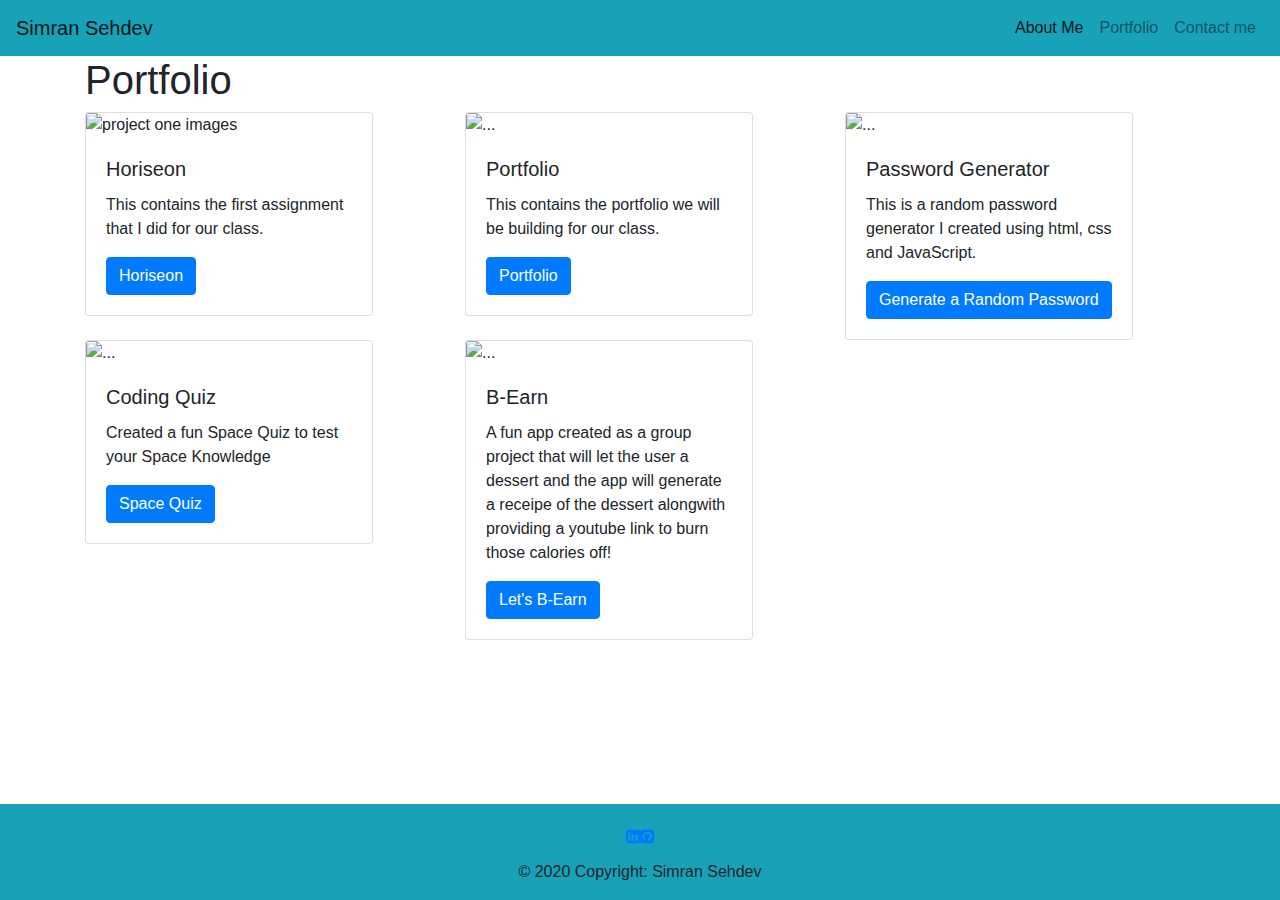
==== portfolio.html @ 3fbbd3d4 "made changes" ====
<!DOCTYPE html>
<html lang="en">
<head>
    <meta charset="UTF-8">
    <meta name="viewport" content="width=device-width, initial-scale=1.0">
    <link rel="stylesheet" href="https://stackpath.bootstrapcdn.com/bootstrap/4.5.2/css/bootstrap.min.css" integrity="sha384-JcKb8q3iqJ61gNV9KGb8thSsNjpSL0n8PARn9HuZOnIxN0hoP+VmmDGMN5t9UJ0Z" crossorigin="anonymous">
    <link rel="stylesheet" href="https://cdnjs.cloudflare.com/ajax/libs/font-awesome/4.7.0/css/font-awesome.min.css">
    <link rel="stylesheet" href= "assets\style.css">
    <title>Simran Kaur Sehdev</title>
</head>
<body>
 
  <!-- Nav bar starts -->
  <nav class="navbar navbar-expand-lg navbar-light bg-info">
    <a class="navbar-brand navbarcolor" href="index.html">Simran Sehdev</a>
    <button class="navbar-toggler" type="button" data-toggle="collapse" data-target="#navbarNav" aria-controls="navbarNav" aria-expanded="false" aria-label="Toggle navigation">
      <span class="navbar-toggler-icon"></span>
    </button>
    <div class="collapse navbar-collapse" id="navbarNav">
      <ul class="navbarcolor navbar-nav ml-auto">
        <li class="nav-item active">
          <a class="nav-link" href="index.html">About Me <span class="sr-only">(current)</span></a>
        </li>
        <li class="nav-item">
          <a class="nav-link" href="portfolio.html">Portfolio</a>
        </li>
        <li class="nav-item">
          <a class="nav-link" href="contact.html">Contact me</a>
          
        </li>
      </ul>
    </div>
  </nav>
  <!-- Nav bar Ends -->

  <!-- Main content - Portfolio starts -->
      <div class="container"> 
        <div class = "row">
          <div class = "col-md-12">
            <h1>Portfolio</h1>

            <!-- Portfolio 1  -->
            <div class ="row">
              <div class = "col-md-4">
            <div class="card" style= "width: 18rem;">
              <img src="assets\images\demo.jpg" class="card-img-top" alt="project one images">
              <div class="card-body">
                <h5 class="card-title">Horiseon</h5>
                <p class="card-text">This contains the first assignment that I did for our class.</p>
                <a href="https://simk2020.github.io/simk2020.Homework2/" class="btn btn-primary">Horiseon</a>
              </div>
            </div>
          </div>
            <br>
              <!-- Portfolio 2  -->
              <div class = "col-md-4">
                <div class="card" style="width: 18rem;">
                  <img src="assets\images\M1.png" class="card-img-top" alt="...">
                  <div class="card-body">
                    <h5 class="card-title">Portfolio</h5>
                    <p class="card-text">This contains the portfolio we will be building for our class.</p>
                    <a href="https://simk2020.github.io/Homework1/" class="btn btn-primary">Portfolio</a>
                  </div>
                </div>
              </div>
                <br>
            
                <!-- Portfolio 3  -->
                <div class = "col-md-4">
                <div class="card" style="width: 18rem;">
                  <img src="C:\Users\uni\Desktop\BOOTCAMP\updatedPortfolio\assets\images\password.jpg" class="card-img-top" alt="...">
                  <div class="card-body">
                    <h5 class="card-title">Password Generator </h5>
                    <p class="card-text">This is a random password generator I created using html, css and JavaScript.</p>
                    <a href="https://simk2020.github.io/Password-generator/" class="btn btn-primary">Generate a Random Password </a>
                  </div>
                </div>
                </div>
                <br>

                <!-- Portfolio 4  -->
                <div class = "col-md-4">
                <div class="card" style="width: 18rem;">
                  <img src="C:\Users\uni\Desktop\BOOTCAMP\updatedPortfolio\assets\images\quiz.png" class="card-img-top" alt="...">
                  <div class="card-body">
                    <h5 class="card-title">Coding Quiz </h5>
                    <p class="card-text">Created a fun Space Quiz to test your Space Knowledge</p>
                    <a href="https://simk2020.github.io/codingQuiz/" class="btn btn-primary">Space Quiz </a>
                  </div>
                </div>
                </div>
                <br>

                  <!-- Portfolio 5  -->
                  <div class = "col-md-4">
                  <div class="card" style="width: 18rem;">
                    <img src="C:\Users\uni\Desktop\BOOTCAMP\updatedPortfolio\assets\images\burn.png" class="card-img-top" alt="...">
                    <div class="card-body">
                      <h5 class="card-title">B-Earn</h5>
                      <p class="card-text">A fun app created as a group project that will let the user a dessert and the app will generate a receipe of the dessert  alongwith providing a youtube link to burn those calories off!</p>
                      <a href="https://dennydavjncj.github.io/b-Earn-MyMeal/" class="btn btn-primary">Let's B-Earn </a>
                    </div>
                  </div>
                </div>
                </div>
                <br>
  
            </div>
          </div>
      </div>      
          
<!-- Main content - Portfolio Ends -->

 <!-- Footer starts here-->
 <footer class="page-footer fixed-bottom font-small bg-info pt-4">
  <div class="container-fluid text-center">
    <div class="row">
      <div class="col d-flex justify-content-center">
        <div class="col d-flex justify-content-center">
           <!-- linkedin-->
          <span><a href="https://www.linkedin.com/in/simranksehdev" class="fa fa-linkedin-square d-flex justify-content-center"></a></span>
          <!--github -->
          <span><a href="https://github.com/simk2020" class="fa fa-github-square d-flex justify-content-center"></a></span>
      </div>
    </div>
  </div>
  <div class="footer-copyright text-center py-3">
    © 2020 Copyright: Simran Sehdev
  </div>
</footer>
 <!-- Footer Ends! -->
    
</body>
</html>
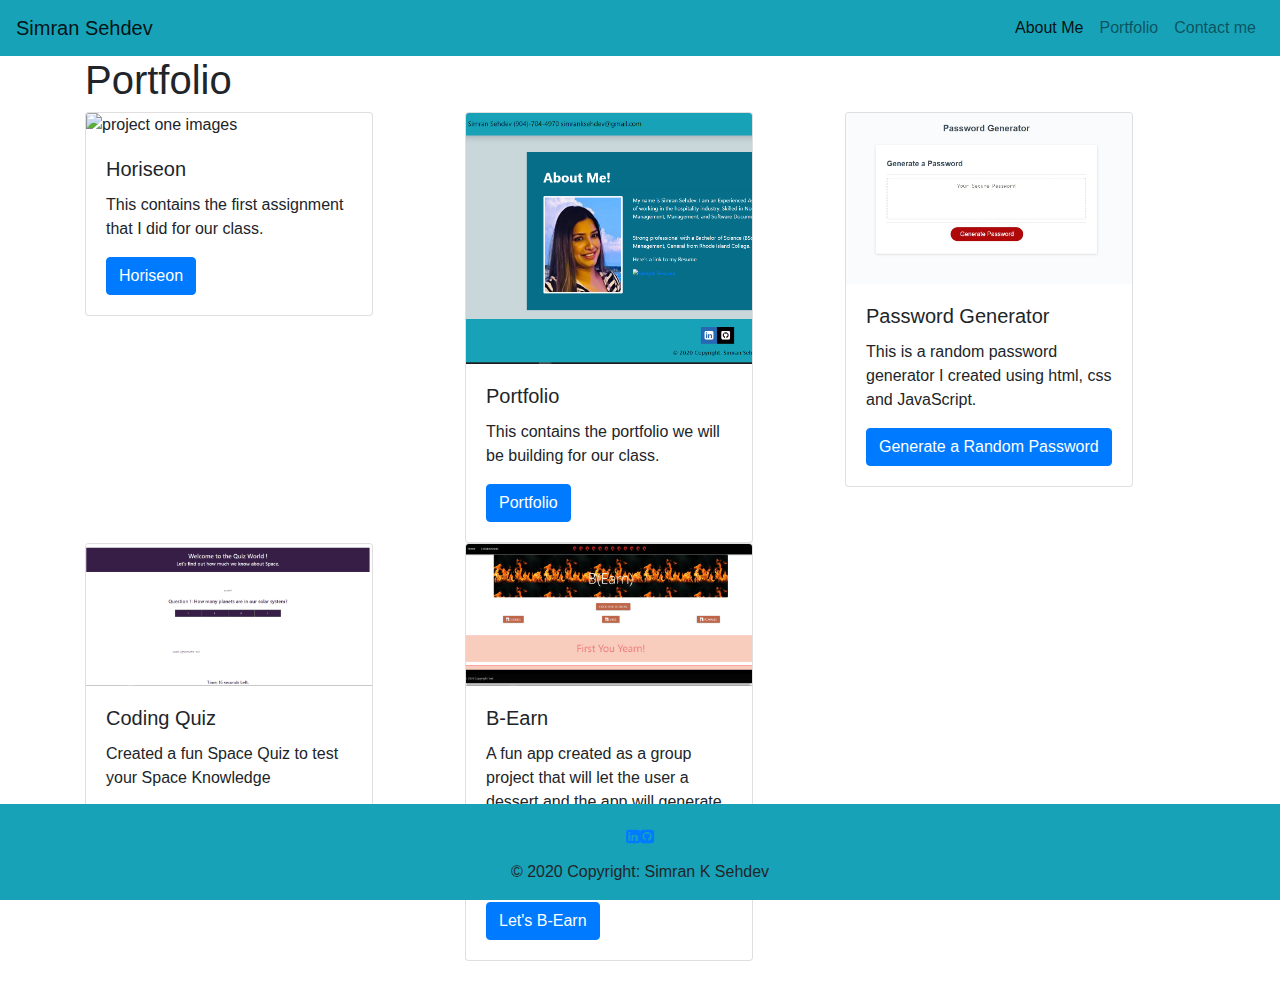
==== commit 4fbf50ed: "add" ====
--- a/portfolio.html
+++ b/portfolio.html
@@ -1,19 +1,22 @@
 <!DOCTYPE html>
 <html lang="en">
+
 <head>
-    <meta charset="UTF-8">
-    <meta name="viewport" content="width=device-width, initial-scale=1.0">
-    <link rel="stylesheet" href="https://stackpath.bootstrapcdn.com/bootstrap/4.5.2/css/bootstrap.min.css" integrity="sha384-JcKb8q3iqJ61gNV9KGb8thSsNjpSL0n8PARn9HuZOnIxN0hoP+VmmDGMN5t9UJ0Z" crossorigin="anonymous">
-    <link rel="stylesheet" href="https://cdnjs.cloudflare.com/ajax/libs/font-awesome/4.7.0/css/font-awesome.min.css">
-    <link rel="stylesheet" href= "assets\style.css">
-    <title>Simran Kaur Sehdev</title>
+  <meta charset="UTF-8">
+  <meta name="viewport" content="width=device-width, initial-scale=1.0">
+  <link rel="stylesheet" href="https://stackpath.bootstrapcdn.com/bootstrap/4.5.2/css/bootstrap.min.css"
+    integrity="sha384-JcKb8q3iqJ61gNV9KGb8thSsNjpSL0n8PARn9HuZOnIxN0hoP+VmmDGMN5t9UJ0Z" crossorigin="anonymous">
+  <link rel="stylesheet" href="https://cdnjs.cloudflare.com/ajax/libs/font-awesome/4.7.0/css/font-awesome.min.css">
+  <link rel="stylesheet" href="assets\style.css">
+  <title>Simran Kaur Sehdev</title>
 </head>
+
 <body>
- 
   <!-- Nav bar starts -->
   <nav class="navbar navbar-expand-lg navbar-light bg-info">
     <a class="navbar-brand navbarcolor" href="index.html">Simran Sehdev</a>
-    <button class="navbar-toggler" type="button" data-toggle="collapse" data-target="#navbarNav" aria-controls="navbarNav" aria-expanded="false" aria-label="Toggle navigation">
+    <button class="navbar-toggler" type="button" data-toggle="collapse" data-target="#navbarNav"
+      aria-controls="navbarNav" aria-expanded="false" aria-label="Toggle navigation">
       <span class="navbar-toggler-icon"></span>
     </button>
     <div class="collapse navbar-collapse" id="navbarNav">
@@ -26,7 +29,6 @@
         </li>
         <li class="nav-item">
           <a class="nav-link" href="contact.html">Contact me</a>
-          
         </li>
       </ul>
     </div>
@@ -34,15 +36,15 @@
   <!-- Nav bar Ends -->
 
   <!-- Main content - Portfolio starts -->
-      <div class="container"> 
-        <div class = "row">
-          <div class = "col-md-12">
-            <h1>Portfolio</h1>
+  <div class="container">
+    <div class="row">
+      <div class="col-md-12">
+        <h1>Portfolio</h1>
 
-            <!-- Portfolio 1  -->
-            <div class ="row">
-              <div class = "col-md-4">
-            <div class="card" style= "width: 18rem;">
+        <!-- Portfolio 1  -->
+        <div class="row">
+          <div class="col-md-4">
+            <div class="card" style="width: 18rem;">
               <img src="assets\images\demo.jpg" class="card-img-top" alt="project one images">
               <div class="card-body">
                 <h5 class="card-title">Horiseon</h5>
@@ -51,84 +53,86 @@
               </div>
             </div>
           </div>
-            <br>
-              <!-- Portfolio 2  -->
-              <div class = "col-md-4">
-                <div class="card" style="width: 18rem;">
-                  <img src="assets\images\M1.png" class="card-img-top" alt="...">
-                  <div class="card-body">
-                    <h5 class="card-title">Portfolio</h5>
-                    <p class="card-text">This contains the portfolio we will be building for our class.</p>
-                    <a href="https://simk2020.github.io/Homework1/" class="btn btn-primary">Portfolio</a>
-                  </div>
-                </div>
+          <br>
+          <!-- Portfolio 2  -->
+          <div class="col-md-4">
+            <div class="card" style="width: 18rem;">
+              <img src="assets\images\new4.png" class="card-img-top" alt="...">
+              <div class="card-body">
+                <h5 class="card-title">Portfolio</h5>
+                <p class="card-text">This contains the portfolio we will be building for our class.</p>
+                <a href="https://simk2020.github.io/Homework1/" class="btn btn-primary">Portfolio</a>
               </div>
-                <br>
-            
-                <!-- Portfolio 3  -->
-                <div class = "col-md-4">
-                <div class="card" style="width: 18rem;">
-                  <img src="C:\Users\uni\Desktop\BOOTCAMP\updatedPortfolio\assets\images\password.jpg" class="card-img-top" alt="...">
-                  <div class="card-body">
-                    <h5 class="card-title">Password Generator </h5>
-                    <p class="card-text">This is a random password generator I created using html, css and JavaScript.</p>
-                    <a href="https://simk2020.github.io/Password-generator/" class="btn btn-primary">Generate a Random Password </a>
-                  </div>
-                </div>
-                </div>
-                <br>
-
-                <!-- Portfolio 4  -->
-                <div class = "col-md-4">
-                <div class="card" style="width: 18rem;">
-                  <img src="C:\Users\uni\Desktop\BOOTCAMP\updatedPortfolio\assets\images\quiz.png" class="card-img-top" alt="...">
-                  <div class="card-body">
-                    <h5 class="card-title">Coding Quiz </h5>
-                    <p class="card-text">Created a fun Space Quiz to test your Space Knowledge</p>
-                    <a href="https://simk2020.github.io/codingQuiz/" class="btn btn-primary">Space Quiz </a>
-                  </div>
-                </div>
-                </div>
-                <br>
-
-                  <!-- Portfolio 5  -->
-                  <div class = "col-md-4">
-                  <div class="card" style="width: 18rem;">
-                    <img src="C:\Users\uni\Desktop\BOOTCAMP\updatedPortfolio\assets\images\burn.png" class="card-img-top" alt="...">
-                    <div class="card-body">
-                      <h5 class="card-title">B-Earn</h5>
-                      <p class="card-text">A fun app created as a group project that will let the user a dessert and the app will generate a receipe of the dessert  alongwith providing a youtube link to burn those calories off!</p>
-                      <a href="https://dennydavjncj.github.io/b-Earn-MyMeal/" class="btn btn-primary">Let's B-Earn </a>
-                    </div>
-                  </div>
-                </div>
-                </div>
-                <br>
-  
             </div>
           </div>
-      </div>      
-          
-<!-- Main content - Portfolio Ends -->
+          <br>
+          <!-- Portfolio 3  -->
+          <div class="col-md-4">
+            <div class="card" style="width: 18rem;">
+              <img src=".\assets\images\password.jpg" class="card-img-top" alt="portfolio">
+              <div class="card-body">
+                <h5 class="card-title">Password Generator </h5>
+                <p class="card-text">This is a random password generator I created using html, css and JavaScript.</p>
+                <a href="https://simk2020.github.io/Password-generator/" class="btn btn-primary">Generate a Random
+                  Password </a>
+              </div>
+            </div>
+          </div>
+          <br>
+          <!-- Portfolio 4  -->
+          <div class="col-md-4">
+            <div class="card" style="width: 18rem;">
+              <img src=".\assets\images\quiz.png" class="card-img-top" alt="Quiz">
+              <div class="card-body">
+                <h5 class="card-title">Coding Quiz </h5>
+                <p class="card-text">Created a fun Space Quiz to test your Space Knowledge</p>
+                <a href="https://simk2020.github.io/codingQuiz/" class="btn btn-primary">Space Quiz </a>
+              </div>
+            </div>
+          </div>
+          <br>
+          <!-- Portfolio 5  -->
+          <div class="col-md-4">
+            <div class="card" style="width: 18rem;">
+              <img src=".\assets\images\burn.png" class="card-img-top" alt="burncalories">
+              <div class="card-body">
+                <h5 class="card-title">B-Earn</h5>
+                <p class="card-text">A fun app created as a group project that will let the user a dessert and the app
+                  will generate a receipe of the dessert alongwith providing a youtube link to burn those calories off!
+                </p>
+                <a href="https://dennydavjncj.github.io/b-Earn-MyMeal/" class="btn btn-primary">Let's B-Earn </a>
+              </div>
+            </div>
+          </div>
+        </div>
+        <br>
 
- <!-- Footer starts here-->
- <footer class="page-footer fixed-bottom font-small bg-info pt-4">
-  <div class="container-fluid text-center">
-    <div class="row">
-      <div class="col d-flex justify-content-center">
-        <div class="col d-flex justify-content-center">
-           <!-- linkedin-->
-          <span><a href="https://www.linkedin.com/in/simranksehdev" class="fa fa-linkedin-square d-flex justify-content-center"></a></span>
-          <!--github -->
-          <span><a href="https://github.com/simk2020" class="fa fa-github-square d-flex justify-content-center"></a></span>
       </div>
     </div>
   </div>
-  <div class="footer-copyright text-center py-3">
-    © 2020 Copyright: Simran Sehdev
-  </div>
-</footer>
- <!-- Footer Ends! -->
-    
+
+  <!-- Main content - Portfolio Ends -->
+
+  <!-- Footer starts here-->
+  <footer class="page-footer fixed-bottom font-small bg-info pt-4">
+    <div class="container-fluid text-center">
+      <div class="row">
+        <div class="col d-flex justify-content-center">
+          <div class="col d-flex justify-content-center">
+            <!-- linkedin-->
+            <span><a href="https://www.linkedin.com/in/simranksehdev"
+                class="fa fa-linkedin-square d-flex justify-content-center"></a></span>
+            <!--github -->
+            <span><a href="https://github.com/simk2020"
+                class="fa fa-github-square d-flex justify-content-center"></a></span>
+          </div>
+        </div>
+      </div>
+      <div class="footer-copyright text-center py-3">
+        © 2020 Copyright: Simran K Sehdev
+      </div>
+    </div>
+  </footer>
+  <!-- Footer Ends! -->
 </body>
 </html>